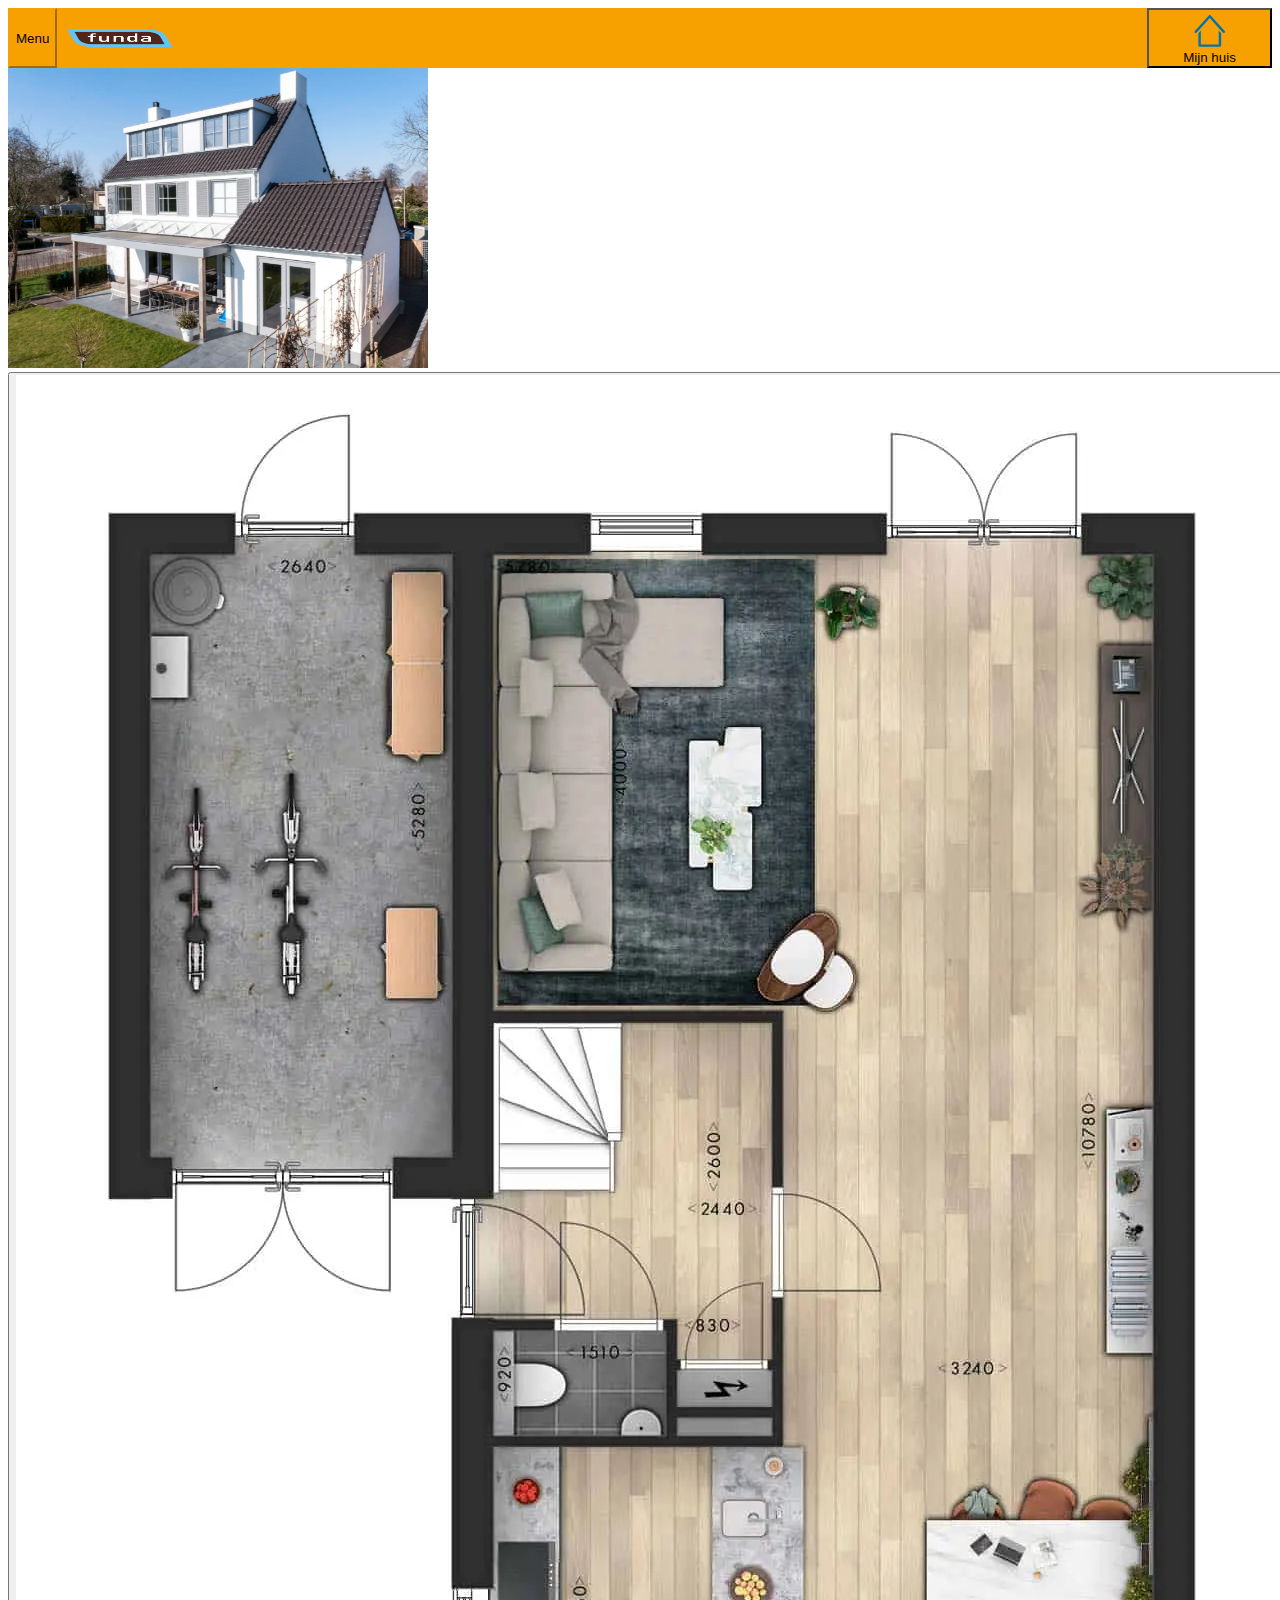
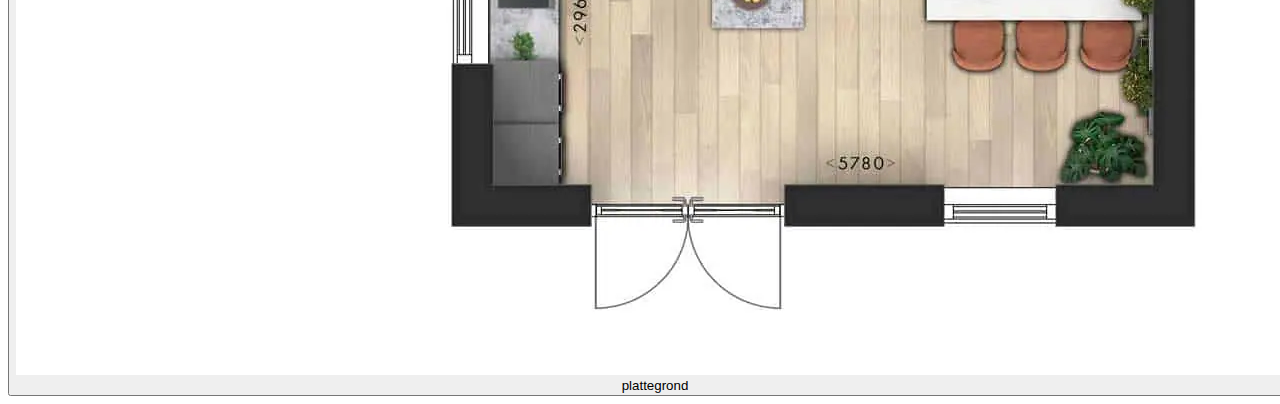
==== nieuweindex.html @ 7d914805 "nieuwe" ====
<!DOCTYPE html>
<html lang="en">
<head>
    <meta charset="UTF-8">
    <meta name="viewport" content="width=device-width, initial-scale=1.0">
    <title>Document</title>
    <link rel="stylesheet" href="styles/nieuwefundastyle.css">
</head>

<header>
    <nav>

        <div class="navbar-left"> 
            <button class="button-menu"> Menu</button>
<img class="Logo" src="plaatjess\02-funda-Blue.png" width="125px" alt="funda-logo">

        </div>

        <div class="my-house"> 
            <button class="button-house">
                  <svg width="48px" height="48px" viewBox="0 0 48 48" version="1.1" xmlns="http://www.w3.org/2000/svg" xmlns:xlink="http://www.w3.org/1999/xlink">
                <title>House</title>
                <g id="House" stroke="none" stroke-width="1" fill="none" fill-rule="evenodd">
                    <path d="M34.7181,23.9375 L37.7181,27.2695 L37.7181,42.5965 C37.7181,43.4235 37.0481,44.0945 36.2211,44.0965 L36.2211,44.0965 L11.2181,44.0965 C10.3891,44.0965 9.7181,43.4255 9.7181,42.5965 L9.7181,42.5965 L9.7181,27.2705 L12.7181,23.9385 L12.7181,41.0965 L34.7181,41.0965 L34.7181,23.9375 Z M23.7346,4.9994 C23.8166,5.0014 23.8976,5.0194 23.9786,5.0344 C24.0786,5.0524 24.1786,5.0704 24.2746,5.1084 C24.3736,5.1484 24.4646,5.2114 24.5546,5.2744 C24.6236,5.3214 24.6946,5.3634 24.7556,5.4234 C24.7806,5.4474 24.8146,5.4574 24.8386,5.4844 L24.8386,5.4844 L42.0506,24.6004 C42.6046,25.2164 42.5546,26.1644 41.9396,26.7194 C41.3236,27.2734 40.3756,27.2234 39.8216,26.6084 L39.8216,26.6084 L37.7156,24.2694 L34.7156,20.9374 L23.7166,8.7214 L12.7156,20.9384 L9.7156,24.2704 L7.6146,26.6034 C7.0606,27.2194 6.1126,27.2684 5.4966,26.7144 C4.8806,26.1604 4.8306,25.2114 5.3846,24.5964 L5.3846,24.5964 L22.5976,5.4804 C22.6256,5.4484 22.6656,5.4354 22.6956,5.4074 C22.7346,5.3714 22.7786,5.3464 22.8206,5.3144 C22.9366,5.2254 23.0576,5.1474 23.1886,5.0974 C23.2486,5.0744 23.3106,5.0654 23.3726,5.0514 C23.4926,5.0224 23.6126,4.9994 23.7346,4.9994 Z" id="house" fill="#0071B3"></path>
                </g>
            </svg> Mijn huis</button>
        </div>

        <!-- <p>Menu</p>
        <img class="startlogo" src="plaatjess/02-funda-Blue.png" alt="logo naam">
        <button id="knophuis">
            <svg width="48px" height="48px" viewBox="0 0 48 48" version="1.1" xmlns="http://www.w3.org/2000/svg" xmlns:xlink="http://www.w3.org/1999/xlink">
                <title>House</title>
                <g id="House" stroke="none" stroke-width="1" fill="none" fill-rule="evenodd">
                    <path d="M34.7181,23.9375 L37.7181,27.2695 L37.7181,42.5965 C37.7181,43.4235 37.0481,44.0945 36.2211,44.0965 L36.2211,44.0965 L11.2181,44.0965 C10.3891,44.0965 9.7181,43.4255 9.7181,42.5965 L9.7181,42.5965 L9.7181,27.2705 L12.7181,23.9385 L12.7181,41.0965 L34.7181,41.0965 L34.7181,23.9375 Z M23.7346,4.9994 C23.8166,5.0014 23.8976,5.0194 23.9786,5.0344 C24.0786,5.0524 24.1786,5.0704 24.2746,5.1084 C24.3736,5.1484 24.4646,5.2114 24.5546,5.2744 C24.6236,5.3214 24.6946,5.3634 24.7556,5.4234 C24.7806,5.4474 24.8146,5.4574 24.8386,5.4844 L24.8386,5.4844 L42.0506,24.6004 C42.6046,25.2164 42.5546,26.1644 41.9396,26.7194 C41.3236,27.2734 40.3756,27.2234 39.8216,26.6084 L39.8216,26.6084 L37.7156,24.2694 L34.7156,20.9374 L23.7166,8.7214 L12.7156,20.9384 L9.7156,24.2704 L7.6146,26.6034 C7.0606,27.2194 6.1126,27.2684 5.4966,26.7144 C4.8806,26.1604 4.8306,25.2114 5.3846,24.5964 L5.3846,24.5964 L22.5976,5.4804 C22.6256,5.4484 22.6656,5.4354 22.6956,5.4074 C22.7346,5.3714 22.7786,5.3464 22.8206,5.3144 C22.9366,5.2254 23.0576,5.1474 23.1886,5.0974 C23.2486,5.0744 23.3106,5.0654 23.3726,5.0514 C23.4926,5.0224 23.6126,4.9994 23.7346,4.9994 Z" id="house" fill="#0071B3"></path>
                </g>
            </svg>
            Mijn Huis</button> -->
    </nav>
</header>

<body>
    <section class="startscherm">
        <img class="modern-home" src="plaatjess/foto-s-van-een-modern-huizen-door-bas-suurmond-fotografie.webp" alt="mooiehuis">
        <Button class="plattegrond">
        <img class="free-map" src="plaatjess/Vrijstaand-plattegrond-1-h1200.webp" alt="plattegrond">
        plattegrond</Button>
    </section>
</body>
</html>
---- styles/nieuwefundastyle.css ----
:root{
    --primaire-color: #F7A100;
    --secundaire-color: #0071B3;
    --primaire-lettertype: Proxima Nova;
}


/* BEGIN HEADER */

nav{
    display: flex;
    background-color: var(--primaire-color);
    left: 0em;
    right: 0em;
    
}

.startlogo{
    width: 125px;
    padding: 1;
}

#knophuis{
    width: 60px;
    background-color: var(--primaire-color);
    border-color: var(--primaire-color);
    right: 0em;
    

}

/* -------------------------------------------- */

nav {
    display: flex;
    justify-content: space-between;
    right: 0em;
    height: 60px;
    
}

.navbar-left {
    display: flex;
    justify-content: space-between;
}

.button-menu {
    height: 100% ;
    background-color: var(--primaire-color);
    border-color: var(--primaire-color);
}

.button-house {
    display: flex;
    width: 125px;
    height: 100%;
    align-items: center;
    flex-direction: column;
    justify-content: center;
    background-color: var(--primaire-color);

}

.modern-home {
    width: 420px;
    height: 300px;
}


/* EIND HEADER */
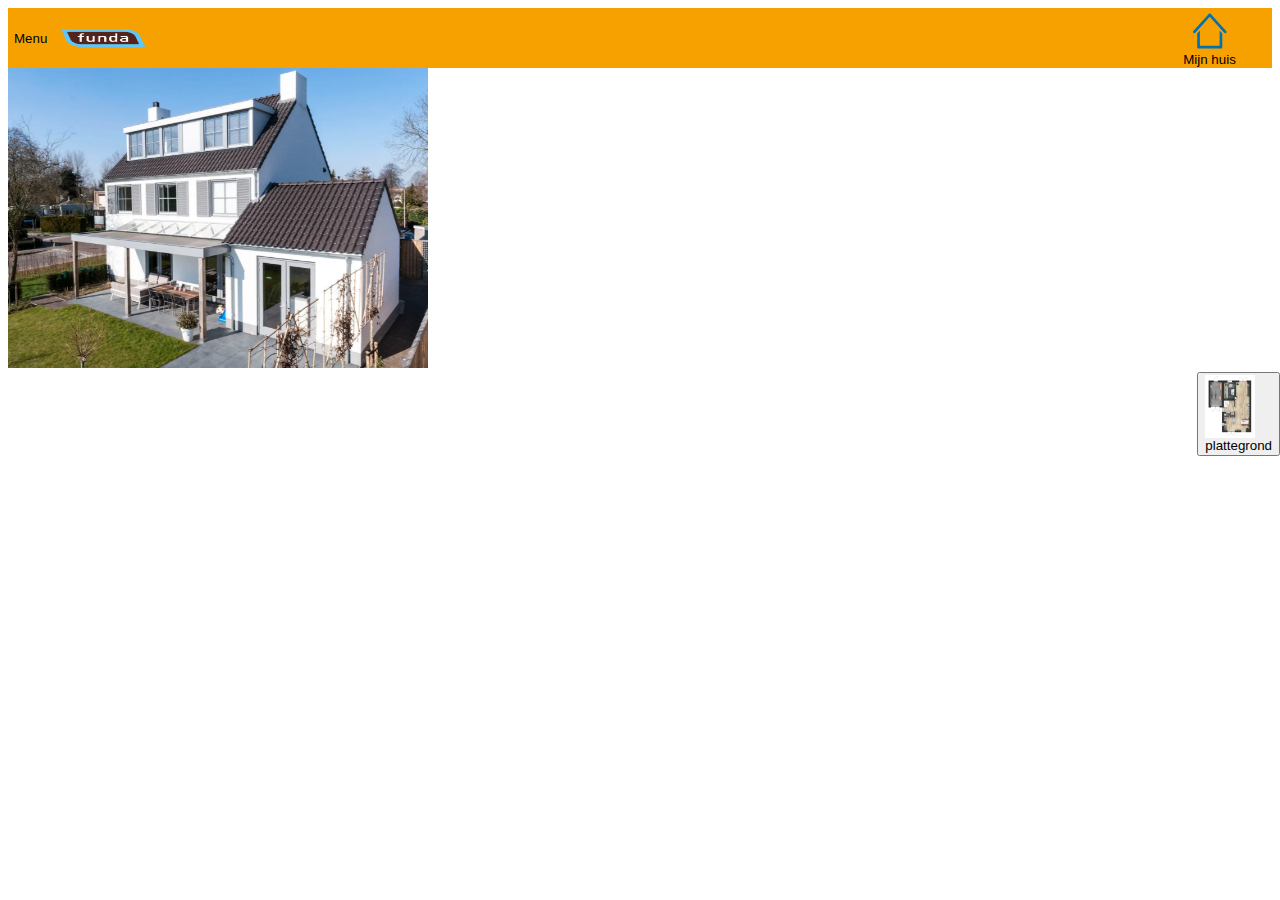
==== commit 9d2b3da0: "nieuwste" ====
--- a/nieuweindex.html
+++ b/nieuweindex.html
@@ -12,7 +12,7 @@
 
         <div class="navbar-left"> 
             <button class="button-menu"> Menu</button>
-<img class="Logo" src="plaatjess\02-funda-Blue.png" width="125px" alt="funda-logo">
+<img class="Logo" src="plaatjess\02-funda-Blue.png" width="100px" alt="funda-logo">
 
         </div>
 
@@ -26,24 +26,15 @@
             </svg> Mijn huis</button>
         </div>
 
-        <!-- <p>Menu</p>
-        <img class="startlogo" src="plaatjess/02-funda-Blue.png" alt="logo naam">
-        <button id="knophuis">
-            <svg width="48px" height="48px" viewBox="0 0 48 48" version="1.1" xmlns="http://www.w3.org/2000/svg" xmlns:xlink="http://www.w3.org/1999/xlink">
-                <title>House</title>
-                <g id="House" stroke="none" stroke-width="1" fill="none" fill-rule="evenodd">
-                    <path d="M34.7181,23.9375 L37.7181,27.2695 L37.7181,42.5965 C37.7181,43.4235 37.0481,44.0945 36.2211,44.0965 L36.2211,44.0965 L11.2181,44.0965 C10.3891,44.0965 9.7181,43.4255 9.7181,42.5965 L9.7181,42.5965 L9.7181,27.2705 L12.7181,23.9385 L12.7181,41.0965 L34.7181,41.0965 L34.7181,23.9375 Z M23.7346,4.9994 C23.8166,5.0014 23.8976,5.0194 23.9786,5.0344 C24.0786,5.0524 24.1786,5.0704 24.2746,5.1084 C24.3736,5.1484 24.4646,5.2114 24.5546,5.2744 C24.6236,5.3214 24.6946,5.3634 24.7556,5.4234 C24.7806,5.4474 24.8146,5.4574 24.8386,5.4844 L24.8386,5.4844 L42.0506,24.6004 C42.6046,25.2164 42.5546,26.1644 41.9396,26.7194 C41.3236,27.2734 40.3756,27.2234 39.8216,26.6084 L39.8216,26.6084 L37.7156,24.2694 L34.7156,20.9374 L23.7166,8.7214 L12.7156,20.9384 L9.7156,24.2704 L7.6146,26.6034 C7.0606,27.2194 6.1126,27.2684 5.4966,26.7144 C4.8806,26.1604 4.8306,25.2114 5.3846,24.5964 L5.3846,24.5964 L22.5976,5.4804 C22.6256,5.4484 22.6656,5.4354 22.6956,5.4074 C22.7346,5.3714 22.7786,5.3464 22.8206,5.3144 C22.9366,5.2254 23.0576,5.1474 23.1886,5.0974 C23.2486,5.0744 23.3106,5.0654 23.3726,5.0514 C23.4926,5.0224 23.6126,4.9994 23.7346,4.9994 Z" id="house" fill="#0071B3"></path>
-                </g>
-            </svg>
-            Mijn Huis</button> -->
+
     </nav>
 </header>
 
 <body>
     <section class="startscherm">
         <img class="modern-home" src="plaatjess/foto-s-van-een-modern-huizen-door-bas-suurmond-fotografie.webp" alt="mooiehuis">
-        <Button class="plattegrond">
-        <img class="free-map" src="plaatjess/Vrijstaand-plattegrond-1-h1200.webp" alt="plattegrond">
+        <Button class="plattegrond-button">
+        <img class="free-map" src="plaatjess/Vrijstaand-plattegrond-1-h1200.webp" alt="plattegrond" width="50px">
         plattegrond</Button>
     </section>
 </body>
--- a/styles/nieuwefundastyle.css
+++ b/styles/nieuwefundastyle.css
@@ -29,13 +29,13 @@
 
 }
 
-/* -------------------------------------------- */
 
 nav {
     display: flex;
     justify-content: space-between;
     right: 0em;
     height: 60px;
+    border: 0px;
     
 }
 
@@ -48,6 +48,7 @@
     height: 100% ;
     background-color: var(--primaire-color);
     border-color: var(--primaire-color);
+    border: 0px;
 }
 
 .button-house {
@@ -58,13 +59,27 @@
     flex-direction: column;
     justify-content: center;
     background-color: var(--primaire-color);
+    border: 0px;
 
 }
+
+/* -------------------------------------------- */
 
 .modern-home {
     width: 420px;
     height: 300px;
+    right: 0px;
 }
 
+.plattegrond-button{
+    display: flex;
+    position: absolute;
+    right: 0px;
+    flex-direction: column;
+}
+
+.startscherm{
+    border-bottom: var(--primaire-color);
+}
 
 /* EIND HEADER */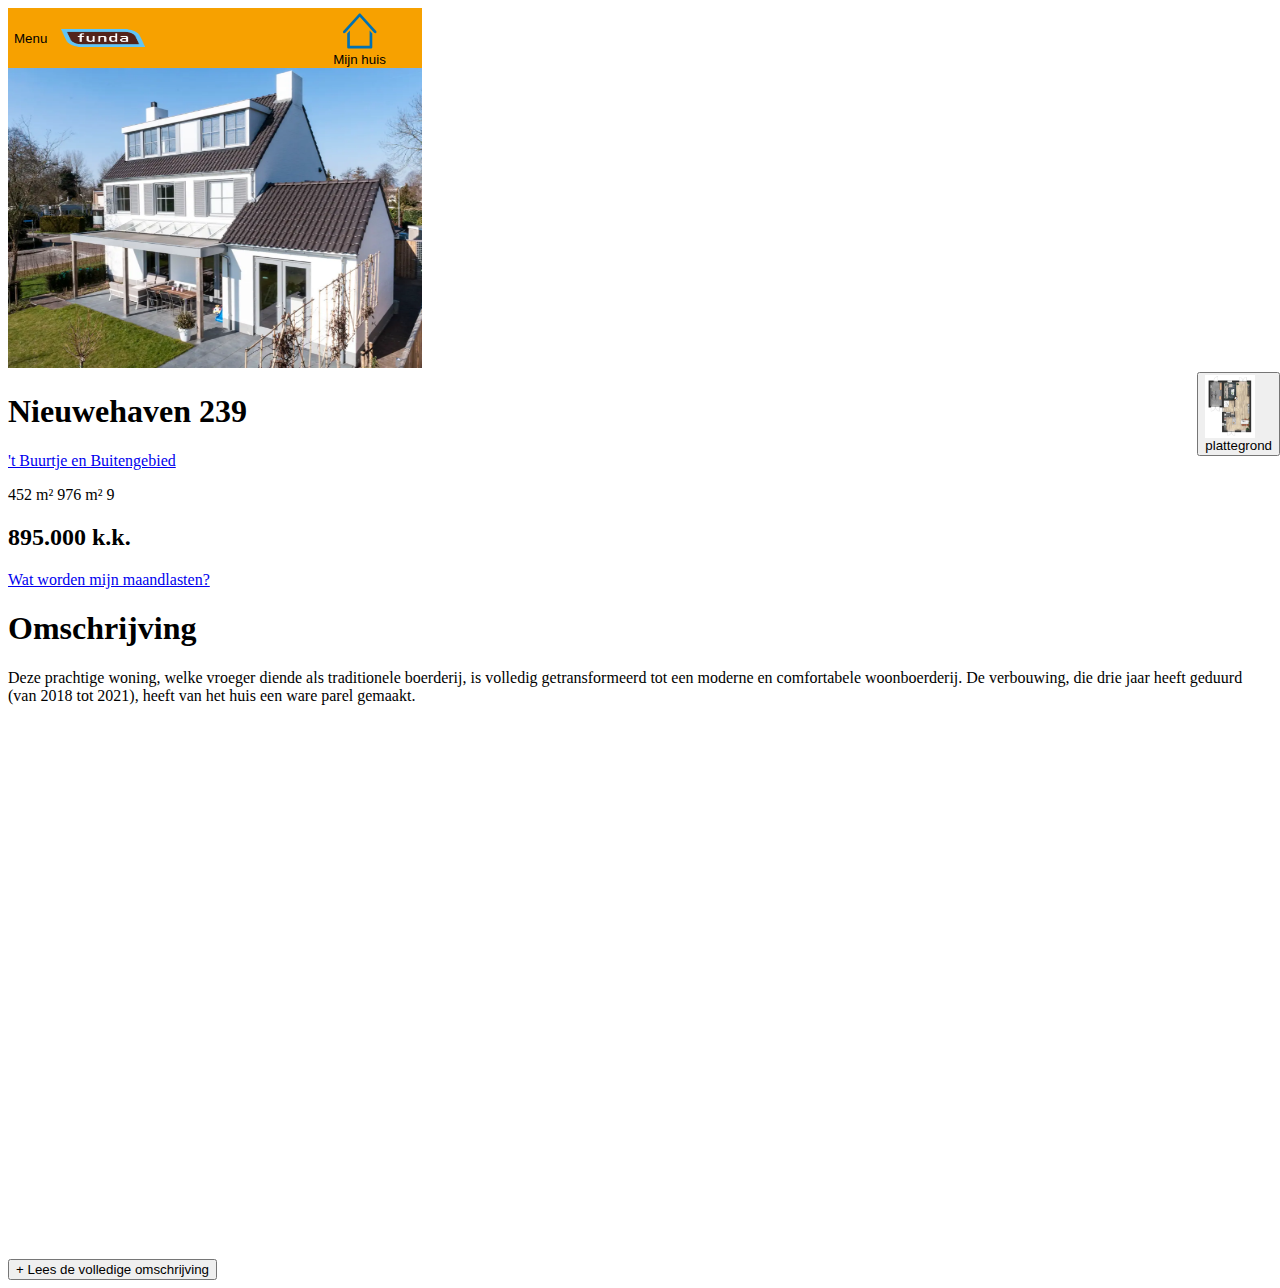
==== commit f0db72fc: "nieuwe js" ====
--- a/nieuweindex.html
+++ b/nieuweindex.html
@@ -5,6 +5,7 @@
     <meta name="viewport" content="width=device-width, initial-scale=1.0">
     <title>Document</title>
     <link rel="stylesheet" href="styles/nieuwefundastyle.css">
+    <script src="fundascript." defer></script>
 </head>
 
 <header>
@@ -37,5 +38,61 @@
         <img class="free-map" src="plaatjess/Vrijstaand-plattegrond-1-h1200.webp" alt="plattegrond" width="50px">
         plattegrond</Button>
     </section>
+
+<!-- NEW SECTION "PRICE SECTION" -->
+
+    <section class="prijs-section">
+        <h1>Nieuwehaven 239</h1>
+        <p></p>
+        <a href="https://www.funda.nl/informatie/schagerbrug/t-buurtje-en-buitengebied/">'t Buurtje en Buitengebied</a>
+        <p> 452 m²
+            976 m²
+            9</p>
+            <h2>895.000 k.k.</h2>
+            <a href="https://www.funda.nl/hypotheek/maandlasten/ing/?id=42235250">Wat worden mijn maandlasten?</a>
+    </section>
+
+<!-- NEW SECTION "DISCRIPTION" -->
+
+    <section class="omschrijving">
+        <h1>Omschrijving</h1>
+        <p>Deze prachtige woning, welke vroeger diende als traditionele boerderij, is volledig getransformeerd tot een moderne en comfortabele woonboerderij. De verbouwing, die drie jaar heeft geduurd (van 2018 tot 2021), heeft van het huis een ware parel gemaakt. </p>
+        
+        <div class="vergroten">
+        <p>Bij de verbouwing zijn veel van de authentieke details behouden gebleven, zoals de oude houtenbalken, de originele ramen en deuren. Binnenin wacht een zee van ruimte, met momenteel maar liefst vijf slaapkamers. Daarbij biedt het voorhuis ruimte aan een Bed & Breakfast voor vijf personen. Daarnaast zit er in de woning nog een B&B (appartement) met eigen ingang. Hier kunnen uw gasten genieten van hun eigen ruimte met privacy en comfort. Dit alles bevindt zich op een locatie die het beste van beide werelden biedt. U bent nabij het centrum van het dorp en tegelijkertijd omringd door de pracht van de natuur, terwijl de levendigheid van Schagen ook binnen handbereik is.
+
+            Kom binnen
+            Zodra u via de voordeur de hal betreedt wordt uw aandacht direct getrokken naar de karaktervolle tegeltjes, die u ook terug ziet bij de gezellige openhaard. De hal leidt u verder naar de sfeervolle U-vormige woonkamer. In het hart van deze woonruimte bevindt zich een prachtige ruime keuken. Een uniek en opvallend detail is de oude werkbank die dient als kookeiland. De keuken straalt mede hierdoor een warme sfeer uit. Met een grote eettafel naast de keuken, is deze ruimte ideaal voor gezellige diners met vrienden en familie.
+            In de woonkamer zijn talloze leuke details te ontdekken, waaronder een verlicht nisje, originele deuren en een luik die geopend kan worden naar de eerste verdieping. Voor de kinderen is er een speelkamer, afgescheiden met stalen taatsdeuren. De originele ramen in het woongedeelte zijn bewaard gebleven, waardoor de klassieke uitstraling behouden is. De houtkachel zorgt voor een extra warmte en sfeer tijdens de koelere dagen. Op de begane grond vindt u ook een royale bijkeuken met een wasruimte en extra badkamer. De overige ruimte is benut als kantoor.
+            
+            De bovenverdieping is werkelijk een droom die uitkomt, hier voelt u de zorg en vakmanschap waarmee deze woning is verbouwd. Hier vindt u een stijlvolle master bedroom met recht tegenover op de gang een ruime inloopkast (welke tevens omgebouwd kan worden tot slaapkamer). Voor de kinderen zijn er twee fantastische kinderkamers gecreëerd, elk met een eigen thema. De zeer ruime badkamer heeft een dubbele wastafel, een ligbad, een douche, een toilet en bidet. Op de tweede verdieping bevinden zich nog twee ruime slaapkamers, ideaal voor gasten, grote gezinnen of als hobbyruimte.
+            
+            B&B (voorhuis)
+            De B&B heeft een eigen privé-ingang en oprit, zodat u en de gasten ongestoord van elkaar kunnen leven. Een zitplek in de eigen tuin van het voorhuis biedt de perfecte plek voor gasten om te ontspannen en te genieten van hun vakantie. Het voorhuis is voorzien van zowel een eigen keuken als eigen badkamer. Op de eerste verdieping vindt u twee slaapkamers. Deze plek is perfect voor diegene die opzoek zijn naar een eigen plekje met privacy of mensen die ervan dromen om een B&B te runnen. Dit geheel verleent zich ook uitstekend voor 'kangoeroe wonen'
+            
+            B&B (2) (appartement)
+            Aan de voorzijde van de woning bevindt zich nog een individuele B&B op de eerste verdieping, met een eigen ingang. Dit appartement heeft een volledig uitgeruste keuken, een eigen badkamer en een slaapkamer. Deze ruimte is perfect geschikt voor de verhuur van een Bed & Breakfast of voor de toekomst, bijvoorbeeld wanneer de kinderen ouder worden. Hier is ook de optie om eventueel een tweede slaapkamer op de begane grond te realiseren
+            
+            De B&B's zijn onderling aan elkaar verbonden, dit creërt een zeldzame gelegenheid voor een gastenverblijf of groepsverhuur, geschikt voor 7 tot mogelijk 9 personen. Deze veelzijdige woning zorgt ook voor meer capaciteit, voor kinderen die later op zichzelf willen wonen, of als kangoeroewoning.
+            
+            Buiten
+            Dankzij de gunstige ligging van de tuin op het zuidoosten kunt u de hele dag genieten van de zon. Voor kinderen is het een waar speelparadijs. Met een ingegraven trampoline en twee speeltoestellen kunnen zij zich hier uren vermaken. In de tuin vindt u een schuuropslag met een royale veranda, compleet met een gezellige houtkachel waar zomers precies het avondzonnetje invalt door de juiste ligging. Met uw eigen oprit heeft u voldoende parkeerruimte voor meerdere auto’s.
+            
+            Omgeving
+            De woning is gelegen in het buitengebied van Schagerbrug. Schagerbrug is een gezellig dorp dat bekend staat om zijn rustige en landelijke sfeer, omgeven door prachtige natuur en waterwegen. Het is een ideale plek voor liefhebbers van het buitenleven. Op fietsafstand (6 km) vindt u uitgestrekte stranden en duinen waar u heerlijk kunt wandelen, fietsen of genieten van een dagje aan zee. Het is de perfecte plek om te ontspannen en te genieten van de natuur. In het dorp vindt u een basisschool, sportvereniging en eetgelegenheden. Op 10 minuten rijden vindt u Schagen, een gezellige stad met vele terrassen en winkels. Met een bushalte voor de deur brengt de bus u met een directe verbinding naar de stad, waar zich een treinstation bevindt. Mocht u liever een grotere stad opzoeken, dan bent u binnen een half uur in het hart van Alkmaar dankzij de gunstige ligging ten opzichte van de A9.
+            
+            Perceeloppervlakte: 976 m²
+            Inhoud: 1.677 m³
+            Woonoppervlakte: 452 m²
+            Berging: 10 m²
+            Bouwjaar: 1890
+            
+            Voor meer informatie kunt u de uitgebreide brochure aanvragen, tevens kunt u diverse aanvullende documenten (onder andere NVM vragenlijst, kadastrale kaart, berekening gebruiksoppervlakte & inhoud, bestemming, enzovoort) downloaden via onze website (met een Klaver Profiel).</p>
+            </div>
+
+            <button class="plusbutton">+ Lees de volledige omschrijving</button>
+
+    </section>
+
 </body>
 </html>--- a/styles/nieuwefundastyle.css
+++ b/styles/nieuwefundastyle.css
@@ -33,9 +33,10 @@
 nav {
     display: flex;
     justify-content: space-between;
-    right: 0em;
+    width: 414px;
     height: 60px;
     border: 0px;
+    top: 0px;
     
 }
 
@@ -66,7 +67,7 @@
 /* -------------------------------------------- */
 
 .modern-home {
-    width: 420px;
+    width: 414px;
     height: 300px;
     right: 0px;
 }
@@ -82,4 +83,18 @@
     border-bottom: var(--primaire-color);
 }
 
-/* EIND HEADER */+/* EIND HEADER */
+
+/* PRICE BEGIN */
+
+/* PRICE END */
+
+/* DISCRIPTION BEGIN */
+
+.vergroten{
+    opacity: 0;
+}
+
+.vergroten yay {
+    opacity: 1;
+}
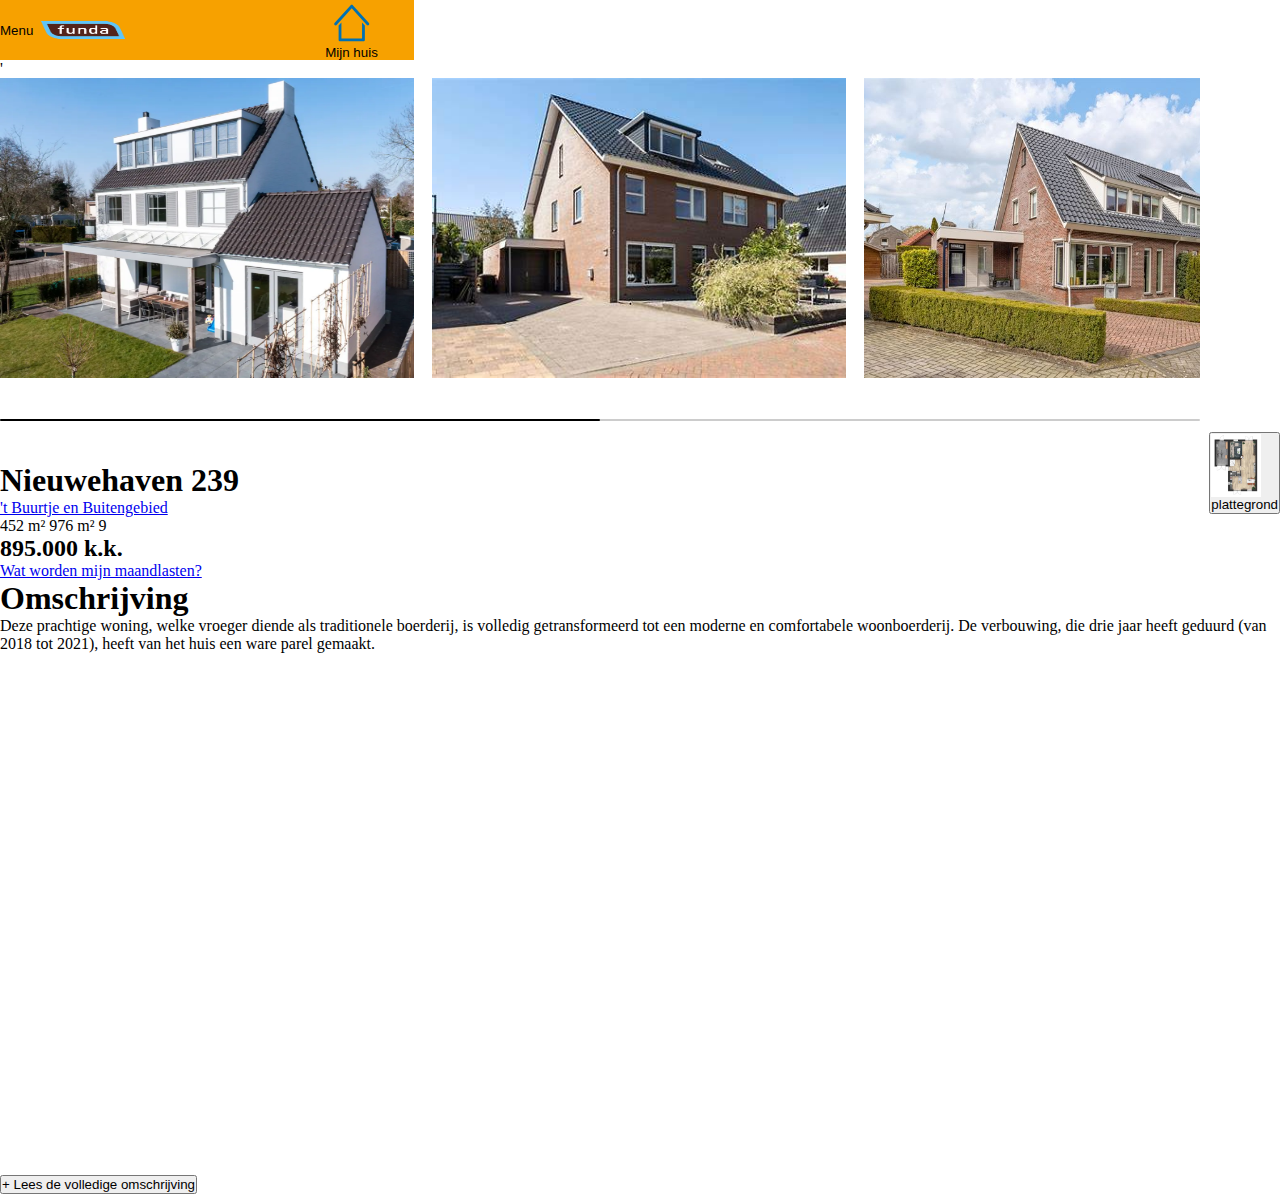
==== commit 4cdde9b0: "scri\ollbar" ====
--- a/nieuweindex.html
+++ b/nieuweindex.html
@@ -5,7 +5,7 @@
     <meta name="viewport" content="width=device-width, initial-scale=1.0">
     <title>Document</title>
     <link rel="stylesheet" href="styles/nieuwefundastyle.css">
-    <script src="fundascript." defer></script>
+    <script src="fundascript.js" defer></script>
 </head>
 
 <header>
@@ -31,9 +31,41 @@
     </nav>
 </header>
 
+<!-- SLIDER SECTION -->
+
 <body>
     <section class="startscherm">
-        <img class="modern-home" src="plaatjess/foto-s-van-een-modern-huizen-door-bas-suurmond-fotografie.webp" alt="mooiehuis">
+      <div class="container">'
+            <div class="slider-wrapper">
+                <div class="image-list">
+                    <img class="modern-home" src="plaatjess/foto-s-van-een-modern-huizen-door-bas-suurmond-fotografie.webp" alt="img-1" class="image-item">
+                    <img src="plaatjess/OIP.jpeg" alt="img-2" class="image-item">
+                    <img src="plaatjess/husije.jpg" alt="img-3" class="image-item">
+                    <img src="plaatjess/doz.jpg" alt="img-4" class="image-item">
+                    <img src="plaatjess/nieuwtuinjtej.jpeg" alt="img-5" class="image-item">
+                    <img src="plaatjess/Vrijstaand-plattegrond-1-h1200.webp" alt="img-6" class="image-item">
+                    <img src="plaatjess/tuinnnne.jpeg" alt="img-7" class="image-item">
+                    <img src="plaatjess/keukjete.jpg" alt="img-8" class="image-item">
+                    <img src="plaatjess/kukejjtje.png" alt="img-9" class="image-item">
+                    <img src="plaatjess/baddder.jpg" alt="img-10" class="image-item">
+                    <img src="plaatjess/badkamer-ideeen-grijs-wit-6.jpg" alt="img-11" class="image-item">
+                    <img src="plaatjess/badkamer.jpg" alt="img-12" class="image-item">
+                    <img src="plaatjess/kammer.jpeg" alt="img-13" class="image-item">
+                    <img src="plaatjess/kammmmmer.jpeg" alt="img-14" class="image-item">
+                    <img src="plaatjess/husije.jpg" alt="img-15" class="image-item">
+                    <img src="plaatjess/husikamer.jpeg" alt="img-16" class="image-item">
+                    <img src="plaatjess/husisskamer.jpg" alt="img-17" class="image-item">
+                    <img src="plaatjess/sea-you-hotel-kamer-comfort1.jpg" alt="img-18" class="image-item">
+
+                </div> 
+            </div>
+            <div class="slider-scrollbar">
+                <div class="scrollbar-track">
+                    <div class="scrollbar-thumb"></div>
+                </div>
+            </div> 
+     </div>
+
         <Button class="plattegrond-button">
         <img class="free-map" src="plaatjess/Vrijstaand-plattegrond-1-h1200.webp" alt="plattegrond" width="50px">
         plattegrond</Button>
@@ -55,9 +87,11 @@
 <!-- NEW SECTION "DISCRIPTION" -->
 
     <section class="omschrijving">
+        <article>
         <h1>Omschrijving</h1>
         <p>Deze prachtige woning, welke vroeger diende als traditionele boerderij, is volledig getransformeerd tot een moderne en comfortabele woonboerderij. De verbouwing, die drie jaar heeft geduurd (van 2018 tot 2021), heeft van het huis een ware parel gemaakt. </p>
-        
+        </article>
+
         <div class="vergroten">
         <p>Bij de verbouwing zijn veel van de authentieke details behouden gebleven, zoals de oude houtenbalken, de originele ramen en deuren. Binnenin wacht een zee van ruimte, met momenteel maar liefst vijf slaapkamers. Daarbij biedt het voorhuis ruimte aan een Bed & Breakfast voor vijf personen. Daarnaast zit er in de woning nog een B&B (appartement) met eigen ingang. Hier kunnen uw gasten genieten van hun eigen ruimte met privacy en comfort. Dit alles bevindt zich op een locatie die het beste van beide werelden biedt. U bent nabij het centrum van het dorp en tegelijkertijd omringd door de pracht van de natuur, terwijl de levendigheid van Schagen ook binnen handbereik is.
 
--- a/styles/nieuwefundastyle.css
+++ b/styles/nieuwefundastyle.css
@@ -2,6 +2,12 @@
     --primaire-color: #F7A100;
     --secundaire-color: #0071B3;
     --primaire-lettertype: Proxima Nova;
+}
+
+*{
+    margin: 0;
+    padding: 0;
+    box-sizing: border-box;
 }
 
 
@@ -66,6 +72,77 @@
 
 /* -------------------------------------------- */
 
+.container {
+    max-width: 1200px;
+    width: 100%;
+}
+
+.slider-wrapper .image-list {
+    display: grid;
+    gap: 18px;
+    font-size: 0;
+    overflow-x: auto;
+    grid-template-columns: repeat(18, 1fr);
+    scrollbar-width: none;
+    margin-bottom: 30px;
+}
+
+.slider-wrapper .image-list::-webkit-scrollbar {
+    display: none;
+}
+
+.slider-wrapper .image-list .image-item {
+    width: 414px;
+    height: 300px;
+    object-fit: cover;
+}
+
+.container .slider-scrollbar {
+    height: 24px;
+    width: 100%;
+
+    display: flex;
+    align-items: center;
+}
+
+.slider-scrollbar .scrollbar-track {
+    height: 2px;
+    width: 100%;
+    background: #ccc;
+    position: relative;
+    border-radius: 4px;
+}
+
+.slider-scrollbar:hover .scrollbar-track {
+    height: 4px;
+
+}
+
+.slider-scrollbar .scrollbar-thumb {
+    position: absolute;
+    height: 100%;
+    width: 50%;
+    background: #000;
+    border-radius: inherit;
+    cursor: grab;
+}
+
+.slider-scrollbar .scrollbar-thumb:active {
+    cursor: grabbing;
+    height: 8px;
+    top: -2px
+}
+
+.slider-scrollbar .scrollbar-thumb::after {
+    content:"";
+    position: absolute;
+    left: 0;
+    right: 0;
+    top: -10px;
+    bottom: -10px;
+
+}
+
 .modern-home {
     width: 414px;
     height: 300px;
@@ -80,7 +157,7 @@
 }
 
 .startscherm{
-    border-bottom: var(--primaire-color);
+    margin-bottom: 30px;
 }
 
 /* EIND HEADER */
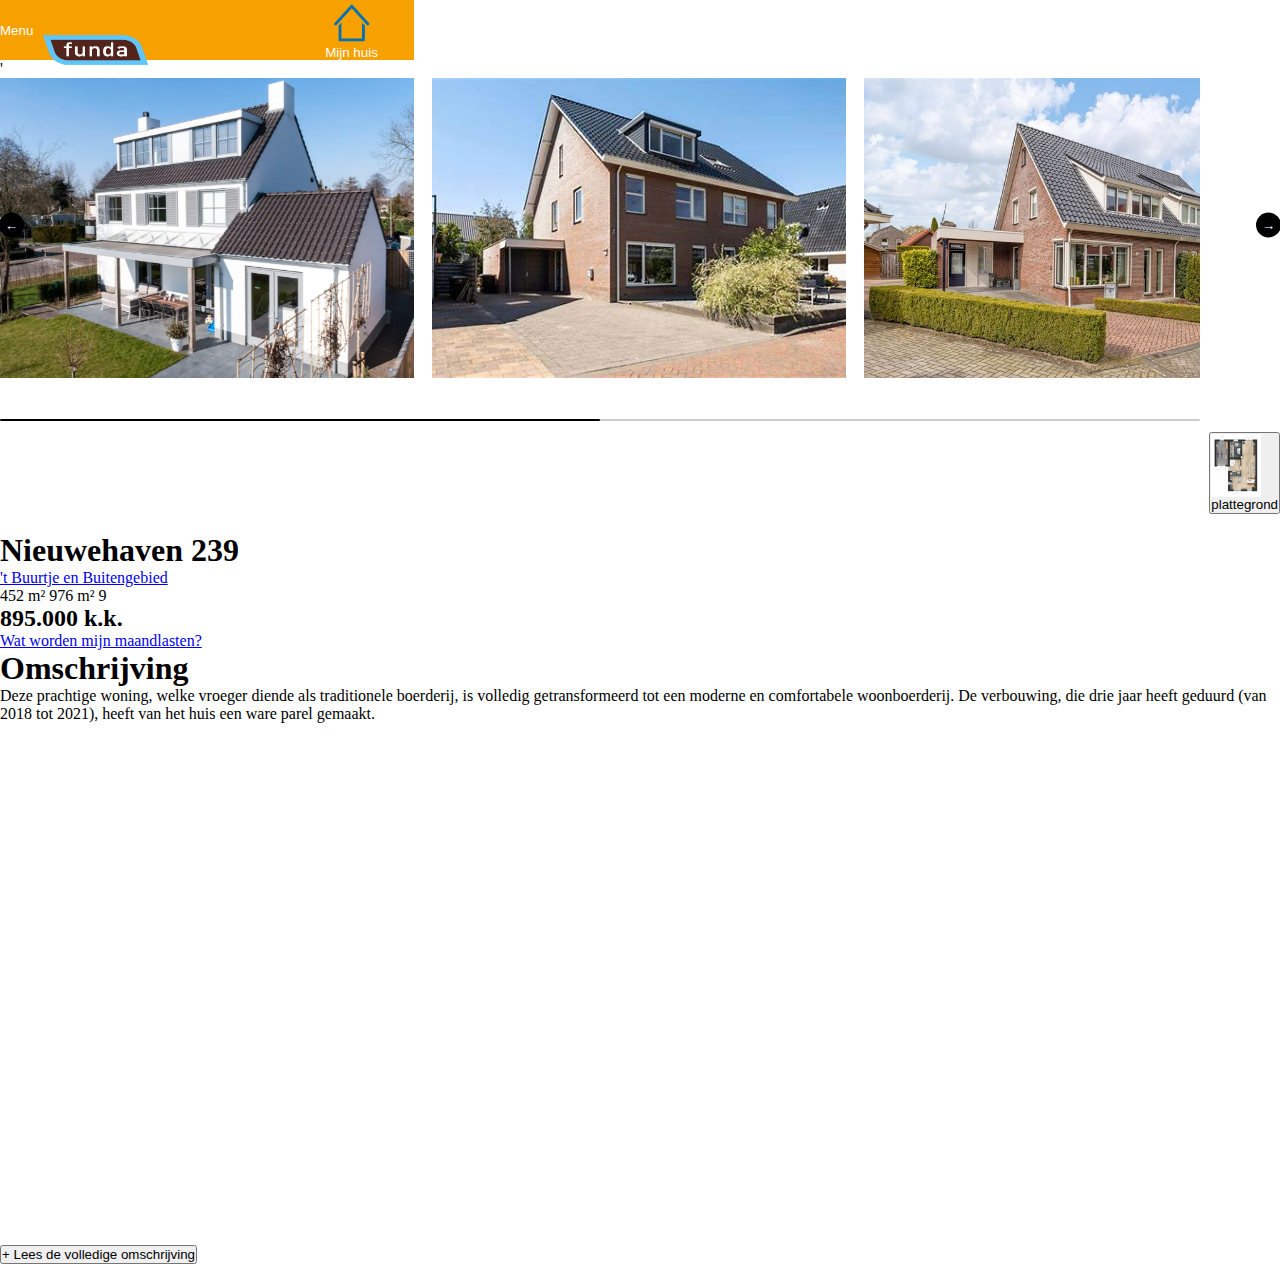
==== commit 888a6f93: "nieuwste" ====
--- a/nieuweindex.html
+++ b/nieuweindex.html
@@ -1,5 +1,5 @@
 <!DOCTYPE html>
-<html lang="en">
+<html lang="nl">
 <head>
     <meta charset="UTF-8">
     <meta name="viewport" content="width=device-width, initial-scale=1.0">
@@ -13,7 +13,7 @@
 
         <div class="navbar-left"> 
             <button class="button-menu"> Menu</button>
-<img class="Logo" src="plaatjess\02-funda-Blue.png" width="100px" alt="funda-logo">
+<img class="Logo" src="plaatjess\02-funda-Blue.png" width="125px" height="100px" alt="funda-logo">
 
         </div>
 
@@ -37,6 +37,7 @@
     <section class="startscherm">
       <div class="container">'
             <div class="slider-wrapper">
+                <button id="prev-slide" class="slide-button material-symbol-rounded">&#8592;</button>
                 <div class="image-list">
                     <img class="modern-home" src="plaatjess/foto-s-van-een-modern-huizen-door-bas-suurmond-fotografie.webp" alt="img-1" class="image-item">
                     <img src="plaatjess/OIP.jpeg" alt="img-2" class="image-item">
@@ -58,6 +59,7 @@
                     <img src="plaatjess/sea-you-hotel-kamer-comfort1.jpg" alt="img-18" class="image-item">
 
                 </div> 
+                <button id="next-slide" class="slide-button material-symbol-rounded">&#8594;</button>
             </div>
             <div class="slider-scrollbar">
                 <div class="scrollbar-track">
--- a/styles/nieuwefundastyle.css
+++ b/styles/nieuwefundastyle.css
@@ -42,8 +42,7 @@
     width: 414px;
     height: 60px;
     border: 0px;
-    top: 0px;
-    
+    top: 0px;    
 }
 
 .navbar-left {
@@ -56,6 +55,12 @@
     background-color: var(--primaire-color);
     border-color: var(--primaire-color);
     border: 0px;
+    color: white;
+}
+
+.logo{
+    position: absolute;
+    margin-top: 0;
 }
 
 .button-house {
@@ -67,7 +72,7 @@
     justify-content: center;
     background-color: var(--primaire-color);
     border: 0px;
-
+    color: white;
 }
 
 /* -------------------------------------------- */
@@ -76,6 +81,37 @@
     max-width: 1200px;
     width: 100%;
 }
+
+.slider-wrapper .slide-button {
+    position: relative;
+}
+
+.slider-wrapper .slide-button {
+    position: absolute;
+    height: 25px;
+    width: 25px;
+    color: #fff;
+    border: none;
+    outline: none;
+    background: black;
+    cursor: pointer;
+    border-radius: 50%;
+    top: 25%; 
+   transform: translateY(-50%);
+}
+
+.slide-wrapper .slide-button:hover {
+    background:  #444;
+}
+
+.slider-wrapper .slide-button#prev-slide {
+    left: -1px;
+    /* display: none; */
+} 
+
+.slider-wrapper .slide-button#next-slide {
+    right: -1px;
+} 
 
 .slider-wrapper .image-list {
     display: grid;
@@ -154,10 +190,11 @@
     position: absolute;
     right: 0px;
     flex-direction: column;
+    margin-bottom: 20px;
 }
 
 .startscherm{
-    margin-bottom: 30px;
+    margin-bottom: 100px;
 }
 
 /* EIND HEADER */
@@ -172,6 +209,6 @@
     opacity: 0;
 }
 
-.vergroten yay {
+.vergroten tekst-vergroter {
     opacity: 1;
 }
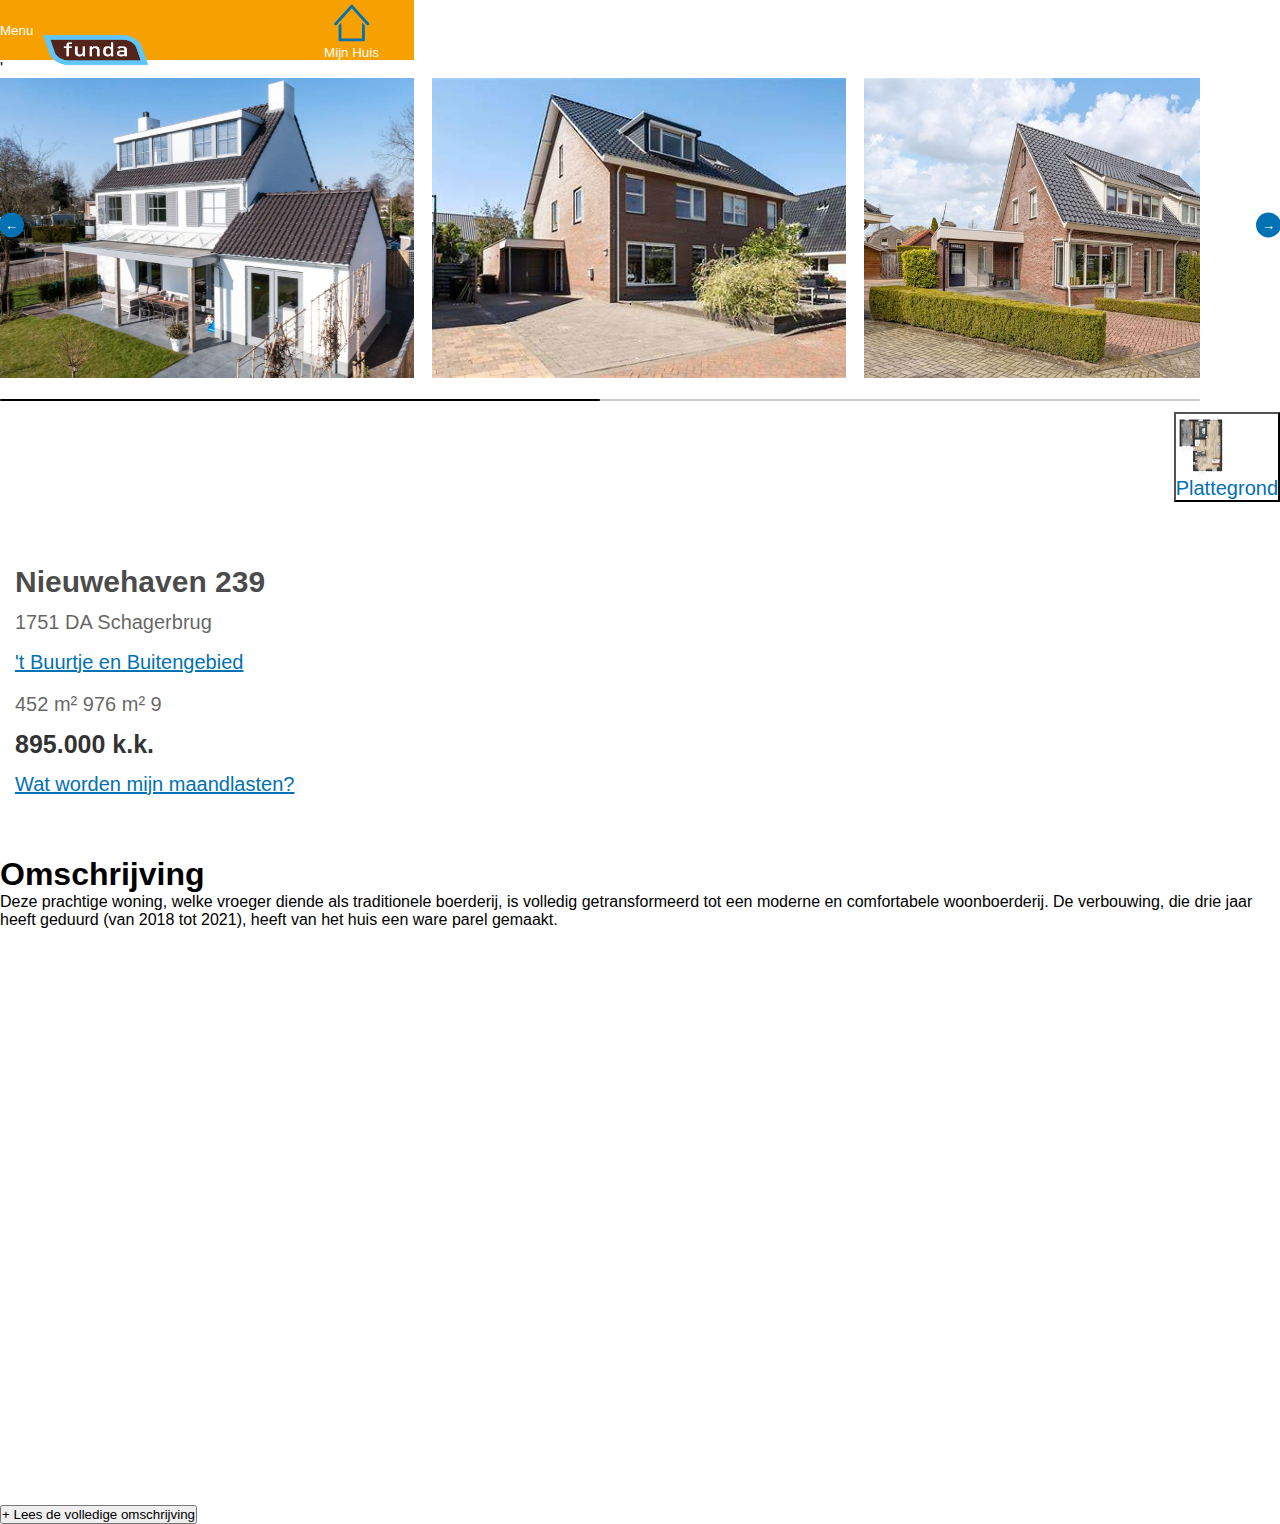
==== commit 9718f432: "nieuwste" ====
--- a/nieuweindex.html
+++ b/nieuweindex.html
@@ -24,7 +24,7 @@
                 <g id="House" stroke="none" stroke-width="1" fill="none" fill-rule="evenodd">
                     <path d="M34.7181,23.9375 L37.7181,27.2695 L37.7181,42.5965 C37.7181,43.4235 37.0481,44.0945 36.2211,44.0965 L36.2211,44.0965 L11.2181,44.0965 C10.3891,44.0965 9.7181,43.4255 9.7181,42.5965 L9.7181,42.5965 L9.7181,27.2705 L12.7181,23.9385 L12.7181,41.0965 L34.7181,41.0965 L34.7181,23.9375 Z M23.7346,4.9994 C23.8166,5.0014 23.8976,5.0194 23.9786,5.0344 C24.0786,5.0524 24.1786,5.0704 24.2746,5.1084 C24.3736,5.1484 24.4646,5.2114 24.5546,5.2744 C24.6236,5.3214 24.6946,5.3634 24.7556,5.4234 C24.7806,5.4474 24.8146,5.4574 24.8386,5.4844 L24.8386,5.4844 L42.0506,24.6004 C42.6046,25.2164 42.5546,26.1644 41.9396,26.7194 C41.3236,27.2734 40.3756,27.2234 39.8216,26.6084 L39.8216,26.6084 L37.7156,24.2694 L34.7156,20.9374 L23.7166,8.7214 L12.7156,20.9384 L9.7156,24.2704 L7.6146,26.6034 C7.0606,27.2194 6.1126,27.2684 5.4966,26.7144 C4.8806,26.1604 4.8306,25.2114 5.3846,24.5964 L5.3846,24.5964 L22.5976,5.4804 C22.6256,5.4484 22.6656,5.4354 22.6956,5.4074 C22.7346,5.3714 22.7786,5.3464 22.8206,5.3144 C22.9366,5.2254 23.0576,5.1474 23.1886,5.0974 C23.2486,5.0744 23.3106,5.0654 23.3726,5.0514 C23.4926,5.0224 23.6126,4.9994 23.7346,4.9994 Z" id="house" fill="#0071B3"></path>
                 </g>
-            </svg> Mijn huis</button>
+            </svg> Mijn Huis</button>
         </div>
 
 
@@ -70,14 +70,15 @@
 
         <Button class="plattegrond-button">
         <img class="free-map" src="plaatjess/Vrijstaand-plattegrond-1-h1200.webp" alt="plattegrond" width="50px">
-        plattegrond</Button>
+        Plattegrond</Button>
     </section>
 
 <!-- NEW SECTION "PRICE SECTION" -->
 
+<div class="price">
     <section class="prijs-section">
         <h1>Nieuwehaven 239</h1>
-        <p></p>
+        <p>1751 DA Schagerbrug</p>
         <a href="https://www.funda.nl/informatie/schagerbrug/t-buurtje-en-buitengebied/">'t Buurtje en Buitengebied</a>
         <p> 452 m²
             976 m²
@@ -85,6 +86,7 @@
             <h2>895.000 k.k.</h2>
             <a href="https://www.funda.nl/hypotheek/maandlasten/ing/?id=42235250">Wat worden mijn maandlasten?</a>
     </section>
+</div>
 
 <!-- NEW SECTION "DISCRIPTION" -->
 
--- a/styles/nieuwefundastyle.css
+++ b/styles/nieuwefundastyle.css
@@ -8,6 +8,7 @@
     margin: 0;
     padding: 0;
     box-sizing: border-box;
+    font-family: proxima nova, sans-serif;
 }
 
 
@@ -60,7 +61,7 @@
 
 .logo{
     position: absolute;
-    margin-top: 0;
+    top: 0px;
 }
 
 .button-house {
@@ -93,7 +94,7 @@
     color: #fff;
     border: none;
     outline: none;
-    background: black;
+    background: var(--secundaire-color);
     cursor: pointer;
     border-radius: 50%;
     top: 25%; 
@@ -120,7 +121,7 @@
     overflow-x: auto;
     grid-template-columns: repeat(18, 1fr);
     scrollbar-width: none;
-    margin-bottom: 30px;
+    margin-bottom: 10px;
 }
 
 .slider-wrapper .image-list::-webkit-scrollbar {
@@ -190,16 +191,44 @@
     position: absolute;
     right: 0px;
     flex-direction: column;
-    margin-bottom: 20px;
+    margin-bottom: 30px;
+    font-size: 20px;
+    justify-content: center;
+    color: var(--secundaire-color);
+    background-color: #fff;
 }
 
 .startscherm{
-    margin-bottom: 100px;
+    margin-bottom: 150px;
 }
 
 /* EIND HEADER */
 
 /* PRICE BEGIN */
+.prijs-section{
+    margin-bottom: 50px;
+    line-height: 40px;
+    margin-left: 15px;
+
+    h1{
+        font-size: 30px;
+        opacity: 0.7;
+    }
+    h2{
+        opacity: 0.8;
+        font-size: 25px;
+    }
+    p{
+        opacity: 0.6;
+        font-size: 20px;
+    }
+
+    a{
+        color: var(--secundaire-color);
+        font-size: 20px;
+    }
+}
+
 
 /* PRICE END */
 
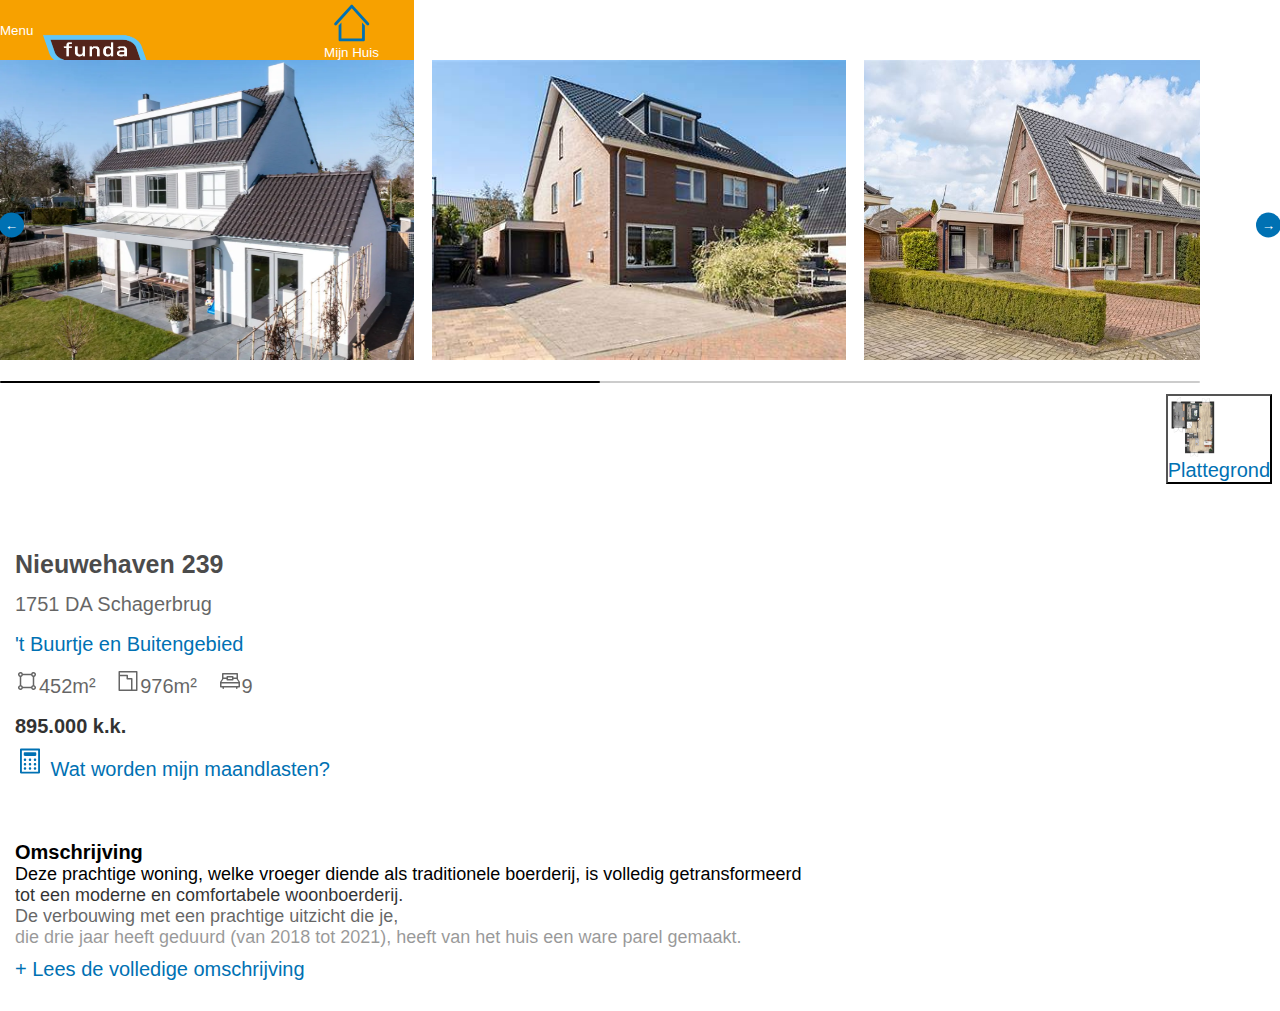
==== commit 0dd03b6d: "nieuwste element" ====
--- a/nieuweindex.html
+++ b/nieuweindex.html
@@ -35,7 +35,7 @@
 
 <body>
     <section class="startscherm">
-      <div class="container">'
+      <div class="container">
             <div class="slider-wrapper">
                 <button id="prev-slide" class="slide-button material-symbol-rounded">&#8592;</button>
                 <div class="image-list">
@@ -80,23 +80,29 @@
         <h1>Nieuwehaven 239</h1>
         <p>1751 DA Schagerbrug</p>
         <a href="https://www.funda.nl/informatie/schagerbrug/t-buurtje-en-buitengebied/">'t Buurtje en Buitengebied</a>
-        <p> 452 m²
-            976 m²
-            9</p>
+        <p id="cijfertjes"> <svg xmlns="http://www.w3.org/2000/svg" width="24" height="24" fill="currentColor" role="presentation" viewBox="0 0 48 48"><path d="M38.5 32.25v-16.5a5 5 0 10-6.25-6.25h-16.5a5 5 0 10-6.25 6.25v16.5a5 5 0 106.25 6.25h16.5a5 5 0 106.25-6.25zm-6.25 3.25h-16.5a5 5 0 00-3.25-3.25v-16.5a5 5 0 003.25-3.25h16.5a5 5 0 003.25 3.25v16.5a5 5 0 00-3.25 3.25zM37 9a2 2 0 11-2 2 2 2 0 012-2zM11 9a2 2 0 11-2 2 2 2 0 012-2zm0 30a2 2 0 112-2 2 2 0 01-2 2zm26 0a2 2 0 112-2 2 2 0 01-2 2z"></path></svg>452m²
+            <svg xmlns="http://www.w3.org/2000/svg" width="24" height="24" fill="currentColor" role="presentation" viewBox="0 0 48 48"><path d="M43 5.5A1.5 1.5 0 0041.5 4h-35A1.5 1.5 0 005 5.5v37A1.5 1.5 0 006.5 44h35a1.5 1.5 0 001.5-1.5zm-35 9h13v5a1.5 1.5 0 001.5 1.5H30v20H8zm25 5a1.5 1.5 0 00-1.5-1.5H24v-5a1.5 1.5 0 00-1.5-1.5H8V7h32v34h-7z"></path></svg>976m²
+            <svg xmlns="http://www.w3.org/2000/svg" width="24" height="24" fill="currentColor" role="presentation" viewBox="0 0 48 48"><path d="M11 20l-3.999 5.999h33.998L37 20h3l3.999 5.999L44 26v9.5a1.5 1.5 0 01-1.5 1.5H39v1.5a1.5 1.5 0 01-3 0V37H12v1.5a1.5 1.5 0 01-3 0V37H5.5A1.5 1.5 0 014 35.5V26l.001-.001L8 20h3zm30 9H7v5h34v-5zM38.5 8A1.5 1.5 0 0140 9.5V20l-9-.001V21.5a1.5 1.5 0 01-1.5 1.5h-11a1.5 1.5 0 01-1.5-1.5v-1.501L8 20V9.5A1.5 1.5 0 019.5 8h29zM28 17h-8v3h8v-3zm9-6H11v5.999h6V15.5a1.5 1.5 0 011.5-1.5h11a1.5 1.5 0 011.5 1.5v1.499h6V11z"></path></svg>9</p>
             <h2>895.000 k.k.</h2>
-            <a href="https://www.funda.nl/hypotheek/maandlasten/ing/?id=42235250">Wat worden mijn maandlasten?</a>
+            <a href="https://www.funda.nl/hypotheek/maandlasten/ing/?id=42235250"><?xml version="1.0" encoding="UTF-8"?>
+                <svg width="30px" height="30px" viewBox="0 0 48 48" version="1.1" xmlns="http://www.w3.org/2000/svg" xmlns:xlink="http://www.w3.org/1999/xlink">
+                    <title>Calculator</title>
+                    <g id="Calculator" stroke="none" stroke-width="1" fill="none" fill-rule="evenodd">
+                        <path d="M38.5,4 C39.3284271,4 40,4.67157288 40,5.5 L40,5.5 L40,42.5 C40,43.3284271 39.3284271,44 38.5,44 L38.5,44 L9.5,44 C8.67157288,44 8,43.3284271 8,42.5 L8,42.5 L8,5.5 L8.00686658,5.35553999 C8.07955132,4.59488808 8.72030388,4 9.5,4 L9.5,4 Z M37,7 L11,7 L11,41 L37,41 L37,7 Z M16,34 C17.1045695,34 18,34.8954305 18,36 C18,37.1045695 17.1045695,38 16,38 C14.8954305,38 14,37.1045695 14,36 C14,34.8954305 14.8954305,34 16,34 Z M24,34 C25.1045695,34 26,34.8954305 26,36 C26,37.1045695 25.1045695,38 24,38 C22.8954305,38 22,37.1045695 22,36 C22,34.8954305 22.8954305,34 24,34 Z M32,34 C33.1045695,34 34,34.8954305 34,36 C34,37.1045695 33.1045695,38 32,38 C30.8954305,38 30,37.1045695 30,36 C30,34.8954305 30.8954305,34 32,34 Z M16,27 C17.1045695,27 18,27.8954305 18,29 C18,30.1045695 17.1045695,31 16,31 C14.8954305,31 14,30.1045695 14,29 C14,27.8954305 14.8954305,27 16,27 Z M24,27 C25.1045695,27 26,27.8954305 26,29 C26,30.1045695 25.1045695,31 24,31 C22.8954305,31 22,30.1045695 22,29 C22,27.8954305 22.8954305,27 24,27 Z M32,27 C33.1045695,27 34,27.8954305 34,29 C34,30.1045695 33.1045695,31 32,31 C30.8954305,31 30,30.1045695 30,29 C30,27.8954305 30.8954305,27 32,27 Z M16,20 C17.1045695,20 18,20.8954305 18,22 C18,23.1045695 17.1045695,24 16,24 C14.8954305,24 14,23.1045695 14,22 C14,20.8954305 14.8954305,20 16,20 Z M24,20 C25.1045695,20 26,20.8954305 26,22 C26,23.1045695 25.1045695,24 24,24 C22.8954305,24 22,23.1045695 22,22 C22,20.8954305 22.8954305,20 24,20 Z M32,20 C33.1045695,20 34,20.8954305 34,22 C34,23.1045695 33.1045695,24 32,24 C30.8954305,24 30,23.1045695 30,22 C30,20.8954305 30.8954305,20 32,20 Z M32.5,10 C33.3284271,10 34,10.6715729 34,11.5 L34,14.5 C34,15.3284271 33.3284271,16 32.5,16 L15.5,16 C14.6715729,16 14,15.3284271 14,14.5 L14,11.5 C14,10.6715729 14.6715729,10 15.5,10 L32.5,10 Z" id="calculator" fill="#0071B3"></path>
+                    </g>
+                </svg> Wat worden mijn maandlasten?</a>
     </section>
 </div>
 
 <!-- NEW SECTION "DISCRIPTION" -->
 
     <section class="omschrijving">
-        <article>
+        <article class="begin">
         <h1>Omschrijving</h1>
-        <p>Deze prachtige woning, welke vroeger diende als traditionele boerderij, is volledig getransformeerd tot een moderne en comfortabele woonboerderij. De verbouwing, die drie jaar heeft geduurd (van 2018 tot 2021), heeft van het huis een ware parel gemaakt. </p>
+        <p>Deze prachtige woning, welke vroeger diende als traditionele boerderij, is volledig getransformeerd <p id="ontsz">tot een moderne en comfortabele woonboerderij.</p> <p id="niethelder">De verbouwing met een prachtige uitzicht die je,</p> <p id="onzichtbaar">die drie jaar heeft geduurd (van 2018 tot 2021), heeft van het huis een ware parel gemaakt. </p>
         </article>
 
-        <div class="vergroten">
+        <div id="vergroten">
         <p>Bij de verbouwing zijn veel van de authentieke details behouden gebleven, zoals de oude houtenbalken, de originele ramen en deuren. Binnenin wacht een zee van ruimte, met momenteel maar liefst vijf slaapkamers. Daarbij biedt het voorhuis ruimte aan een Bed & Breakfast voor vijf personen. Daarnaast zit er in de woning nog een B&B (appartement) met eigen ingang. Hier kunnen uw gasten genieten van hun eigen ruimte met privacy en comfort. Dit alles bevindt zich op een locatie die het beste van beide werelden biedt. U bent nabij het centrum van het dorp en tegelijkertijd omringd door de pracht van de natuur, terwijl de levendigheid van Schagen ook binnen handbereik is.
 
             Kom binnen
@@ -128,7 +134,7 @@
             Voor meer informatie kunt u de uitgebreide brochure aanvragen, tevens kunt u diverse aanvullende documenten (onder andere NVM vragenlijst, kadastrale kaart, berekening gebruiksoppervlakte & inhoud, bestemming, enzovoort) downloaden via onze website (met een Klaver Profiel).</p>
             </div>
 
-            <button class="plusbutton">+ Lees de volledige omschrijving</button>
+            <button id="plusbutton">+ Lees de volledige omschrijving</button>
 
     </section>
 
--- a/styles/nieuwefundastyle.css
+++ b/styles/nieuwefundastyle.css
@@ -22,11 +22,6 @@
     
 }
 
-.startlogo{
-    width: 125px;
-    padding: 1;
-}
-
 #knophuis{
     width: 60px;
     background-color: var(--primaire-color);
@@ -61,7 +56,6 @@
 
 .logo{
     position: absolute;
-    top: 0px;
 }
 
 .button-house {
@@ -189,9 +183,9 @@
 .plattegrond-button{
     display: flex;
     position: absolute;
-    right: 0px;
+    right: 8px;
     flex-direction: column;
-    margin-bottom: 30px;
+    margin-bottom: 30px black;
     font-size: 20px;
     justify-content: center;
     color: var(--secundaire-color);
@@ -211,21 +205,26 @@
     margin-left: 15px;
 
     h1{
-        font-size: 30px;
+        font-size: 25px;
         opacity: 0.7;
     }
     h2{
         opacity: 0.8;
-        font-size: 25px;
+        font-size: 20px;
     }
     p{
         opacity: 0.6;
         font-size: 20px;
     }
 
+    #cijfertjes{
+        word-spacing: 15px;
+    }
+
     a{
         color: var(--secundaire-color);
         font-size: 20px;
+        text-decoration: none;
     }
 }
 
@@ -234,10 +233,40 @@
 
 /* DISCRIPTION BEGIN */
 
-.vergroten{
-    opacity: 0;
-}
-
-.vergroten tekst-vergroter {
-    opacity: 1;
-}
+.begin{
+    margin-left: 15px;
+    margin-right: 10px;
+    h1{
+        font-size: 20px;
+    }
+
+    p{
+        font-size: 18px;
+    }
+    }
+#ontsz{
+    opacity: 0.8;
+}
+#niethelder{
+    opacity: 0.6;
+}
+#onzichtbaar{
+    opacity: 0.4;
+}
+
+#plusbutton {
+    border: none;
+    background: none;
+    color: var(--secundaire-color);
+    font-size: 20px;
+    margin-top: 10px;
+    margin-bottom: 30px;
+    margin-left: 15px;
+}
+#vergroten{
+    display: none;
+    margin-left: 15px;
+    margin-right: 10px;
+    font-size: 18px;
+}
+
